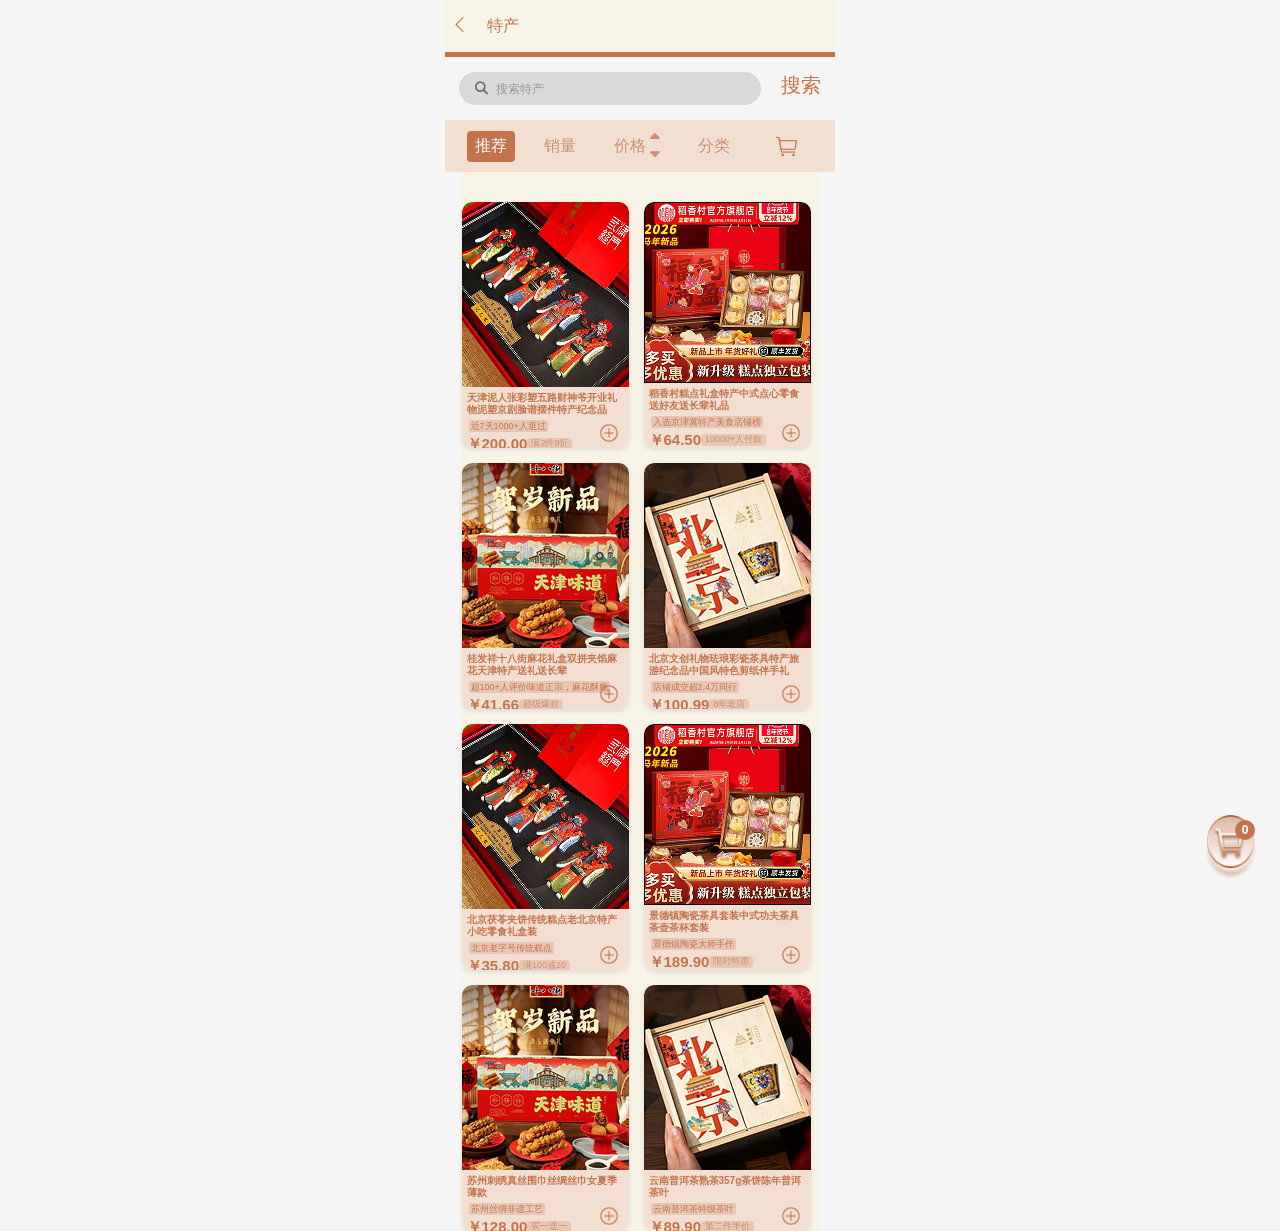
==== 特产商城.html @ ce3a15c9 "test" ====
<!DOCTYPE html>
<html lang="zh-CN">
<head>
    <meta charset="UTF-8">
    <meta name="viewport" content="width=device-width, initial-scale=1.0">
    <title>特产商城</title>
    <link rel="stylesheet" href="https://cdnjs.cloudflare.com/ajax/libs/font-awesome/6.4.0/css/all.min.css">
    <style>
        * {
            margin: 0;
            padding: 0;
            box-sizing: border-box;
            font-family: 'PingFang SC', 'Helvetica Neue', Arial, sans-serif;
        }
        
        body {
            background-color: #f5f5f5;
            max-width: 390px;
            margin: 0 auto;
            min-height: 100vh;
            font-size: 13px;
            display: flex;
            flex-direction: column;
            justify-content: flex-start;
            align-items: center;
            gap: 15px;
        }

        .header {
            width: 100%;
            display: flex;
            align-items: center;
            padding: 12px 2px;
            background-color: #F7F3E7;
            position: sticky;
            top: 0;
            z-index: 100;
            border-bottom: 5px solid #C4734A;
            color: #C4734A;
            justify-content: flex-start;
            gap: 15px;
        }

        .title {
            font-size: 16px;
            font-weight: normal;
            color: #C4734A;
        }

        .search {
            display: flex;
            flex-direction: row;
            gap: 20px;
            align-content: center;
        }

        .search-container {
            display: flex;
            align-items: center;
            background: #D9D9D9;
            border-radius: 20px;
            padding: 8px 16px;
            width: 302px;
            height: 33px;
        }
        
        .search-icon {
            color: #666;
            font-size: 13px;
            margin-right: 8px;
        }
        
        .search-input {
            border: none;
            background: transparent;
            font-size: 12px;
            outline: none;
            color: #333;
            padding: 5px 0;
            flex: 1;
        }
        
        .search-input::placeholder {
            color: #888;
            opacity: 0.8;
        }
        
        .status {
            background-color: #F3DFD2;
            display: flex;
            flex-direction: row;
            width: 100%;
            justify-content: space-evenly;
            height: 52px;
            align-items: center;
            color: #CA8F71;
            font-size: 1.2em;
        }
        
        .status-item {
            cursor: pointer;
            padding: 5px 8px;
            border-radius: 4px;
            transition: all 0.3s ease;
            display: flex;
            align-items: center;
            gap: 3px;
        }
        
        .status-item.active {
            background-color: #C4734A;
            color: white;
        }
        
        .status-item:hover {
            background-color: #E7C6B4;
        }
        
        .price {
            display: flex;
            flex-direction: row;
            align-items: center;
            gap: 3px;
        }
        
        .price-arrow {
            display: flex;
            flex-direction: column;
            align-items: center;
            justify-content: center;
            width: 12px;
            height: 12px;
        }
        
        .price-arrow.up {
            color: #C4734A;
        }
        
        .price-arrow.down {
            color: #888;
        }
        
        .main {
            display: flex;
            flex-direction: column;
            width: 100%;
            position: relative;
        }

        .list {
            display: flex;
            flex-direction: row;
            gap: 15px;
            width: 357px;
            margin: auto;
            padding-top: 30px;
            background-color: #F7F3E7;
            flex-wrap: wrap;
            min-height: 500px;
        }

        .item {
            display: flex;
            flex-direction: column;
            width: 167px;
            height: 246px;
            font-size: 10px;
            line-height: 1;
            position: relative;
            border-radius: 10px;
            overflow: hidden;
            box-shadow: 0 2px 5px rgba(0,0,0,0.1);
            transition: transform 0.3s ease;
        }
        
        .item:hover {
            transform: translateY(-3px);
        }
        
        .item-img {
            width: 167px;
            height: 185px;
            object-fit: cover;
        }
        
        .first {
            background-color: #F3DFD2;
            color: #C4734A;
            padding: 5px;
            display: flex;
            flex-direction: column;
            gap: 1px;
            flex: 1;
        }
        
        .item-title {
            font-weight: bold;
            margin-bottom: 3px;
            overflow: hidden;
            text-overflow: ellipsis;
            display: -webkit-box;
            -webkit-box-orient: vertical;
            line-height: 1.2;
        }
        
        .up {
            background-color: #E7C6B4;
            height: 12px;
            border-radius: 2px;
            font-size: 9px;
            padding: 2px;
            margin-left: 2px;
            display: inline-flex;
            align-items: center;
            width: fit-content;
            margin-bottom: 3px;
        }

        .second {
            display: flex;
            flex-direction: row;
            align-items: center;
            justify-items: flex-start;
        }
        
        .expence {
            font-size: 15px;
            font-weight: bold;
            color: #C4734A;
        }

        .down {
            height: 12px;
            font-size: 9px;
            background-color: #E7C6B4;
            color: #CA8F71;
            padding: 2px 4px;
            border-radius: 4px;
            display: flex;
            align-items: center;
        }

        .plus {
            position: absolute;
            bottom: 5px;
            right: 10px;
            width: 20px;
            height: 20px;
            cursor: pointer;
            transition: transform 0.2s ease;
        }
        
        .plus:hover {
            transform: scale(1.2);
        }
        
        .plus.added {
            content: url('data:image/svg+xml;utf8,<svg xmlns="http://www.w3.org/2000/svg" viewBox="0 0 24 24" fill="%23C4734A"><path d="M9 16.17L4.83 12l-1.42 1.41L9 19 21 7l-1.41-1.41z"/></svg>');
        }

        .trolley {
            position: fixed;
            bottom: 20px;
            right: 20px;
            width: 58px;
            height: 65px;
            cursor: pointer;
            transition: transform 0.3s ease;
            z-index: 1000;
        }
        
        .trolley:hover {
            transform: scale(1.1);
        }
        
        .cart-count {
            position: absolute;
            top: 5px;
            right: 5px;
            background-color: #C4734A;
            color: white;
            border-radius: 50%;
            width: 20px;
            height: 20px;
            display: flex;
            align-items: center;
            justify-content: center;
            font-size: 12px;
            font-weight: bold;
        }
        
        .sort-options {
            display: none;
            position: absolute;
            top: 52px;
            left: 0;
            background-color: white;
            width: 100%;
            box-shadow: 0 4px 8px rgba(0,0,0,0.1);
            z-index: 99;
            border-radius: 0 0 8px 8px;
            overflow: hidden;
        }
        
        .sort-options.active {
            display: block;
        }
        
        .sort-option {
            padding: 12px 20px;
            border-bottom: 1px solid #eee;
            cursor: pointer;
            transition: background-color 0.2s;
        }
        
        .sort-option:hover {
            background-color: #F7F3E7;
        }
        
        .sort-option.active {
            background-color: #F3DFD2;
            color: #C4734A;
            font-weight: bold;
        }
        
        .category-filter {
            display: none;
            position: absolute;
            top: 52px;
            left: 0;
            background-color: white;
            width: 100%;
            box-shadow: 0 4px 8px rgba(0,0,0,0.1);
            z-index: 99;
            border-radius: 0 0 8px 8px;
            overflow: hidden;
            padding: 10px;
        }
        
        .category-filter.active {
            display: block;
        }
        
        .category-title {
            font-weight: bold;
            margin-bottom: 8px;
            color: #C4734A;
        }
        
        .category-options {
            display: flex;
            flex-wrap: wrap;
            gap: 8px;
        }
        
        .category-option {
            padding: 6px 12px;
            background-color: #F3DFD2;
            border-radius: 15px;
            cursor: pointer;
            font-size: 12px;
            transition: all 0.3s ease;
        }
        
        .category-option:hover, .category-option.active {
            background-color: #C4734A;
            color: white;
        }
        
        .no-results {
            width: 100%;
            text-align: center;
            padding: 40px 20px;
            color: #888;
            font-size: 14px;
        }
        
        .cart-modal {
            display: none;
            position: fixed;
            top: 0;
            left: 0;
            width: 100%;
            height: 100%;
            background-color: rgba(0,0,0,0.5);
            z-index: 1001;
            justify-content: center;
            align-items: center;
        }
        
        .cart-content {
            background-color: white;
            width: 90%;
            max-width: 350px;
            max-height: 80%;
            overflow-y: auto;
            border-radius: 10px;
            padding: 20px;
            box-shadow: 0 5px 15px rgba(0,0,0,0.2);
        }
        
        .cart-header {
            display: flex;
            justify-content: space-between;
            align-items: center;
            margin-bottom: 20px;
            padding-bottom: 10px;
            border-bottom: 1px solid #eee;
        }
        
        .cart-title {
            font-size: 18px;
            color: #C4734A;
        }
        
        .close-cart {
            cursor: pointer;
            font-size: 24px;
            color: #888;
        }
        
        .cart-item {
            display: flex;
            align-items: center;
            padding: 10px 0;
            border-bottom: 1px solid #f0f0f0;
        }
        
        .cart-item-img {
            width: 50px;
            height: 50px;
            object-fit: cover;
            border-radius: 5px;
            margin-right: 10px;
        }
        
        .cart-item-info {
            flex: 1;
        }
        
        .cart-item-title {
            font-size: 12px;
            font-weight: bold;
            margin-bottom: 5px;
        }
        
        .cart-item-price {
            color: #C4734A;
            font-weight: bold;
        }
        
        .cart-item-controls {
            display: flex;
            align-items: center;
            gap: 8px;
        }
        
        .cart-item-btn {
            width: 24px;
            height: 24px;
            border-radius: 50%;
            background-color: #F3DFD2;
            border: none;
            display: flex;
            align-items: center;
            justify-content: center;
            cursor: pointer;
            font-weight: bold;
            color: #C4734A;
        }
        
        .cart-item-count {
            font-weight: bold;
            min-width: 20px;
            text-align: center;
        }
        
        .cart-total {
            margin-top: 20px;
            padding-top: 10px;
            border-top: 2px solid #C4734A;
            display: flex;
            justify-content: space-between;
            font-weight: bold;
            font-size: 16px;
        }
        
        .cart-empty {
            text-align: center;
            padding: 40px 20px;
            color: #888;
        }
        
        .search-btn {
            cursor: pointer;
            font-size: 1.5em;
            color: #C4734A;
            transition: color 0.3s;
        }
        
        .search-btn:hover {
            color: #9a5c3a;
        }
    </style>
</head>
<body>
    <div class="header">
        <a href="主页.html"><img src="image/箭头.png" alt="返回" style="width: 25px;height: 25px;"></a>
        <h1 class="title">特产</h1>
    </div>
    <div class="search">
        <div class="search-container">
            <i class="fas fa-search search-icon"></i>
            <input type="text" class="search-input" id="searchInput" placeholder="搜索特产">
        </div>
        <p class="search-btn" id="searchBtn">搜索</p>
    </div>
    <div class="main">
        <div class="status">
            <div class="status-item" id="recommendBtn">推荐</div>
            <div class="status-item" id="salesBtn">销量</div>
            <div class="status-item" id="priceBtn">
                <div class="price">价格</div>
                <div class="price-arrow" id="priceArrow">
                    <i class="fas fa-caret-up"></i>
                    <i class="fas fa-caret-down"></i>
                </div>
            </div>
            <div class="status-item" id="categoryBtn">分类</div>
            <div class="status-item" id="cartBtn">
                <img src="imageshop/购物车-图标2 (1) 1.png" alt="购物车" style="width: 38px;height: 23px;">
            </div>
        </div>
        
        <div class="sort-options" id="sortOptions">
            <div class="sort-option" data-sort="price-asc">价格从低到高</div>
            <div class="sort-option" data-sort="price-desc">价格从高到低</div>
            <div class="sort-option" data-sort="sales">按销量排序</div>
            <div class="sort-option" data-sort="recommend">按推荐排序</div>
        </div>
        
        <div class="category-filter" id="categoryFilter">
            <div class="category-title">选择特产分类</div>
            <div class="category-options">
                <div class="category-option" data-category="all">全部</div>
                <div class="category-option" data-category="food">食品特产</div>
                <div class="category-option" data-category="handicraft">手工艺品</div>
                <div class="category-option" data-category="gift">礼品礼盒</div>
                <div class="category-option" data-category="tea">茶叶茶具</div>
            </div>
        </div>
        
        <div class="list" id="productList">
            <!-- 产品将通过JavaScript动态生成 -->
        </div>
        
        <div class="trolley" id="trolleyBtn">
            <img src="imageshop/Group 137.png" alt="购物车" style="width: 58px;height: 65px;">
            <div class="cart-count" id="cartCount">0</div>
        </div>
        
        <div class="cart-modal" id="cartModal">
            <div class="cart-content">
                <div class="cart-header">
                    <h2 class="cart-title">购物车</h2>
                    <div class="close-cart" id="closeCart">&times;</div>
                </div>
                <div id="cartItems">
                    <!-- 购物车内容将通过JavaScript动态生成 -->
                </div>
                <div class="cart-total">
                    <span>总计:</span>
                    <span id="cartTotal">￥0.00</span>
                </div>
            </div>
        </div>
    </div>

    <script>
        // 产品数据
        const products = [
            {
                id: 1,
                name: "天津泥人张彩塑五路财神爷开业礼物泥塑京剧脸谱摆件特产纪念品",
                price: 200,
                originalPrice: 240,
                sales: 1500,
                visits: 1000,
                tag: "近7天1000+人逛过",
                category: "handicraft",
                image: "imageshop/Rectangle 21.png",
                discount: "满2件9折",
                isRecommended: true
            },
            {
                id: 2,
                name: "稻香村糕点礼盒特产中式点心零食送好友送长辈礼品",
                price: 64.5,
                originalPrice: 80,
                sales: 3200,
                visits: 2400,
                tag: "入选京津冀特产美食店铺榜",
                category: "food",
                image: "imageshop/Rectangle 211.png",
                discount: "10000+人付款",
                isRecommended: true
            },
            {
                id: 3,
                name: "桂发祥十八街麻花礼盒双拼夹馅麻花天津特产送礼送长辈",
                price: 41.66,
                originalPrice: 50,
                sales: 5800,
                visits: 4200,
                tag: "超100+人评价味道正宗，麻花酥脆",
                category: "food",
                image: "imageshop/Rectangle 21 (1).png",
                discount: "超级爆款",
                isRecommended: false
            },
            {
                id: 4,
                name: "北京文创礼物珐琅彩瓷茶具特产旅游纪念品中国风特色剪纸伴手礼",
                price: 100.99,
                originalPrice: 120,
                sales: 800,
                visits: 1200,
                tag: "店铺成交超2.4万同行",
                category: "gift",
                image: "imageshop/Rectangle 21 (2).png",
                discount: "8年老店",
                isRecommended: false
            },
            {
                id: 5,
                name: "北京茯苓夹饼传统糕点老北京特产小吃零食礼盒装",
                price: 35.8,
                originalPrice: 45,
                sales: 2800,
                visits: 1900,
                tag: "北京老字号传统糕点",
                category: "food",
                image: "imageshop/Rectangle 21.png",
                discount: "满100减20",
                isRecommended: true
            },
            {
                id: 6,
                name: "景德镇陶瓷茶具套装中式功夫茶具茶壶茶杯套装",
                price: 189.9,
                originalPrice: 220,
                sales: 650,
                visits: 1100,
                tag: "景德镇陶瓷大师手作",
                category: "tea",
                image: "imageshop/Rectangle 211.png",
                discount: "限时特惠",
                isRecommended: false
            },
            {
                id: 7,
                name: "苏州刺绣真丝围巾丝绸丝巾女夏季薄款",
                price: 128,
                originalPrice: 168,
                sales: 1200,
                visits: 1800,
                tag: "苏州丝绸非遗工艺",
                category: "handicraft",
                image: "imageshop/Rectangle 21 (1).png",
                discount: "买一送一",
                isRecommended: true
            },
            {
                id: 8,
                name: "云南普洱茶熟茶357g茶饼陈年普洱茶叶",
                price: 89.9,
                originalPrice: 120,
                sales: 2100,
                visits: 2600,
                tag: "云南普洱茶特级茶叶",
                category: "tea",
                image: "imageshop/Rectangle 21 (2).png",
                discount: "第二件半价",
                isRecommended: true
            }
        ];

        // 购物车数据
        let cart = JSON.parse(localStorage.getItem('shoppingCart')) || [];
        let currentSort = 'recommend'; // 当前排序方式
        let currentCategory = 'all'; // 当前分类
        let priceOrder = 'asc'; // 价格排序顺序：asc升序，desc降序
        let filteredProducts = [...products]; // 当前显示的产品列表
        
        // 初始化页面
        document.addEventListener('DOMContentLoaded', function() {
            renderProducts();
            updateCartCount();
            
            // 搜索功能
            document.getElementById('searchBtn').addEventListener('click', handleSearch);
            document.getElementById('searchInput').addEventListener('keypress', function(e) {
                if (e.key === 'Enter') {
                    handleSearch();
                }
            });
            
            // 状态栏按钮事件
            document.getElementById('recommendBtn').addEventListener('click', function() {
                setActiveStatus('recommendBtn');
                hideAllFilters();
                currentSort = 'recommend';
                sortProducts();
            });
            
            document.getElementById('salesBtn').addEventListener('click', function() {
                setActiveStatus('salesBtn');
                hideAllFilters();
                currentSort = 'sales';
                sortProducts();
            });
            
            document.getElementById('priceBtn').addEventListener('click', function() {
                setActiveStatus('priceBtn');
                togglePriceSort();
                document.getElementById('sortOptions').classList.toggle('active');
                document.getElementById('categoryFilter').classList.remove('active');
            });
            
            document.getElementById('categoryBtn').addEventListener('click', function() {
                setActiveStatus('categoryBtn');
                document.getElementById('categoryFilter').classList.toggle('active');
                document.getElementById('sortOptions').classList.remove('active');
            });
            
            document.getElementById('cartBtn').addEventListener('click', function() {
                setActiveStatus('cartBtn');
                hideAllFilters();
                showCart();
            });
            
            // 排序选项点击事件
            document.querySelectorAll('.sort-option').forEach(option => {
                option.addEventListener('click', function() {
                    const sortType = this.getAttribute('data-sort');
                    
                    // 更新排序选项的激活状态
                    document.querySelectorAll('.sort-option').forEach(opt => {
                        opt.classList.remove('active');
                    });
                    this.classList.add('active');
                    
                    // 处理排序
                    if (sortType.startsWith('price-')) {
                        currentSort = 'price';
                        priceOrder = sortType.split('-')[1];
                        updatePriceArrow();
                    } else {
                        currentSort = sortType;
                    }
                    
                    sortProducts();
                    document.getElementById('sortOptions').classList.remove('active');
                });
            });
            
            // 分类选项点击事件
            document.querySelectorAll('.category-option').forEach(option => {
                option.addEventListener('click', function() {
                    const category = this.getAttribute('data-category');
                    
                    // 更新分类选项的激活状态
                    document.querySelectorAll('.category-option').forEach(opt => {
                        opt.classList.remove('active');
                    });
                    this.classList.add('active');
                    
                    // 过滤产品
                    currentCategory = category;
                    filterProductsByCategory();
                    document.getElementById('categoryFilter').classList.remove('active');
                });
            });
            
            // 购物车相关事件
            document.getElementById('trolleyBtn').addEventListener('click', showCart);
            document.getElementById('closeCart').addEventListener('click', hideCart);
            document.getElementById('cartModal').addEventListener('click', function(e) {
                if (e.target === this) {
                    hideCart();
                }
            });
            
            // 默认激活"推荐"状态
            setActiveStatus('recommendBtn');
        });
        
        // 设置激活的状态按钮
        function setActiveStatus(activeId) {
            // 移除所有状态按钮的激活类
            document.querySelectorAll('.status-item').forEach(item => {
                item.classList.remove('active');
            });
            
            // 为当前激活的按钮添加激活类
            document.getElementById(activeId).classList.add('active');
        }
        
        // 隐藏所有筛选器
        function hideAllFilters() {
            document.getElementById('sortOptions').classList.remove('active');
            document.getElementById('categoryFilter').classList.remove('active');
        }
        
        // 切换价格排序顺序
        function togglePriceSort() {
            if (currentSort === 'price') {
                priceOrder = priceOrder === 'asc' ? 'desc' : 'asc';
            } else {
                currentSort = 'price';
                priceOrder = 'asc';
            }
            
            updatePriceArrow();
            sortProducts();
        }
        
        // 更新价格箭头显示
        function updatePriceArrow() {
            const arrowIcons = document.querySelectorAll('#priceArrow i');
            
            if (priceOrder === 'asc') {
                arrowIcons[0].classList.add('up');
                arrowIcons[1].classList.remove('down');
            } else {
                arrowIcons[0].classList.remove('up');
                arrowIcons[1].classList.add('down');
            }
        }
        
        // 排序产品
        function sortProducts() {
            let sortedProducts = [...filteredProducts];
            
            switch(currentSort) {
                case 'price':
                    sortedProducts.sort((a, b) => {
                        return priceOrder === 'asc' ? a.price - b.price : b.price - a.price;
                    });
                    break;
                    
                case 'sales':
                    sortedProducts.sort((a, b) => b.sales - a.sales);
                    break;
                    
                case 'recommend':
                default:
                    sortedProducts.sort((a, b) => {
                        // 先按是否推荐排序，再按销量排序
                        if (a.isRecommended && !b.isRecommended) return -1;
                        if (!a.isRecommended && b.isRecommended) return 1;
                        return b.sales - a.sales;
                    });
                    break;
            }
            
            filteredProducts = sortedProducts;
            renderProducts();
        }
        
        // 按分类过滤产品
        function filterProductsByCategory() {
            if (currentCategory === 'all') {
                filteredProducts = [...products];
            } else {
                filteredProducts = products.filter(product => product.category === currentCategory);
            }
            
            sortProducts();
        }
        
        // 处理搜索
        function handleSearch() {
            const searchTerm = document.getElementById('searchInput').value.trim().toLowerCase();
            
            if (searchTerm === '') {
                filteredProducts = [...products];
            } else {
                filteredProducts = products.filter(product => 
                    product.name.toLowerCase().includes(searchTerm)
                );
            }
            
            // 如果搜索后没有结果，显示提示
            if (filteredProducts.length === 0) {
                document.getElementById('productList').innerHTML = `
                    <div class="no-results">
                        没有找到"${searchTerm}"相关的特产
                    </div>
                `;
            } else {
                sortProducts();
            }
        }
        
        // 渲染产品列表
        function renderProducts() {
            const productList = document.getElementById('productList');
            
            if (filteredProducts.length === 0) {
                productList.innerHTML = `
                    <div class="no-results">
                        没有可显示的特产
                    </div>
                `;
                return;
            }
            
            productList.innerHTML = filteredProducts.map(product => {
                const isInCart = cart.some(item => item.id === product.id);
                const cartItem = cart.find(item => item.id === product.id);
                const itemCount = cartItem ? cartItem.quantity : 0;
                
                return `
                    <div class="item" data-id="${product.id}">
                        <img src="${product.image}" alt="${product.name}" class="item-img">
                        <div class="first">
                            <p class="item-title">${product.name}</p>
                            <p class="up">${product.tag}</p>
                            <div class="second">
                                <div class="expence">￥${product.price.toFixed(2)}</div>
                                <p class="down">${product.discount}</p>
                            </div>
                        </div>
                        <img src="imageshop/加号.png" alt="加入购物车" class="plus ${isInCart ? 'added' : ''}" 
                             data-id="${product.id}" onclick="addToCart(${product.id})">
                        ${itemCount > 0 ? `<div style="position: absolute; top: 5px; right: 5px; background: #C4734A; color: white; border-radius: 50%; width: 20px; height: 20px; display: flex; align-items: center; justify-content: center; font-size: 12px;">${itemCount}</div>` : ''}
                    </div>
                `;
            }).join('');
        }
        
        // 添加到购物车
        function addToCart(productId) {
            const product = products.find(p => p.id === productId);
            if (!product) return;
            
            const existingItemIndex = cart.findIndex(item => item.id === productId);
            
            if (existingItemIndex >= 0) {
                // 如果商品已在购物车中，增加数量
                cart[existingItemIndex].quantity += 1;
            } else {
                // 否则添加新商品
                cart.push({
                    id: product.id,
                    name: product.name,
                    price: product.price,
                    image: product.image,
                    quantity: 1
                });
            }
            
            // 保存到本地存储
            localStorage.setItem('shoppingCart', JSON.stringify(cart));
            
            // 更新UI
            updateCartCount();
            renderProducts();
            
            // 显示添加成功提示
            showToast(`${product.name} 已添加到购物车`);
        }
        
        // 更新购物车中的商品数量
        function updateCartItem(productId, change) {
            const itemIndex = cart.findIndex(item => item.id === productId);
            
            if (itemIndex >= 0) {
                cart[itemIndex].quantity += change;
                
                // 如果数量为0，从购物车中移除
                if (cart[itemIndex].quantity <= 0) {
                    cart.splice(itemIndex, 1);
                }
                
                // 保存到本地存储
                localStorage.setItem('shoppingCart', JSON.stringify(cart));
                
                // 更新UI
                updateCartCount();
                renderCart();
                renderProducts();
            }
        }
        
        // 从购物车中移除商品
        function removeFromCart(productId) {
            cart = cart.filter(item => item.id !== productId);
            
            // 保存到本地存储
            localStorage.setItem('shoppingCart', JSON.stringify(cart));
            
            // 更新UI
            updateCartCount();
            renderCart();
            renderProducts();
        }
        
        // 更新购物车数量显示
        function updateCartCount() {
            const totalItems = cart.reduce((total, item) => total + item.quantity, 0);
            document.getElementById('cartCount').textContent = totalItems;
        }
        
        // 渲染购物车
        function renderCart() {
            const cartItems = document.getElementById('cartItems');
            
            if (cart.length === 0) {
                cartItems.innerHTML = `
                    <div class="cart-empty">
                        购物车是空的，快去添加商品吧！
                    </div>
                `;
                document.getElementById('cartTotal').textContent = '￥0.00';
                return;
            }
            
            let total = 0;
            
            cartItems.innerHTML = cart.map(item => {
                const itemTotal = item.price * item.quantity;
                total += itemTotal;
                
                return `
                    <div class="cart-item">
                        <img src="${item.image}" alt="${item.name}" class="cart-item-img">
                        <div class="cart-item-info">
                            <div class="cart-item-title">${item.name}</div>
                            <div class="cart-item-price">￥${item.price.toFixed(2)}</div>
                        </div>
                        <div class="cart-item-controls">
                            <button class="cart-item-btn" onclick="updateCartItem(${item.id}, -1)">-</button>
                            <span class="cart-item-count">${item.quantity}</span>
                            <button class="cart-item-btn" onclick="updateCartItem(${item.id}, 1)">+</button>
                        </div>
                    </div>
                `;
            }).join('');
            
            document.getElementById('cartTotal').textContent = `￥${total.toFixed(2)}`;
        }
        
        // 显示购物车
        function showCart() {
            renderCart();
            document.getElementById('cartModal').style.display = 'flex';
        }
        
        // 隐藏购物车
        function hideCart() {
            document.getElementById('cartModal').style.display = 'none';
        }
        
        // 显示提示消息
        function showToast(message) {
            // 创建提示元素
            const toast = document.createElement('div');
            toast.textContent = message;
            toast.style.cssText = `
                position: fixed;
                bottom: 100px;
                left: 50%;
                transform: translateX(-50%);
                background-color: #C4734A;
                color: white;
                padding: 10px 20px;
                border-radius: 20px;
                z-index: 10000;
                font-size: 14px;
                box-shadow: 0 4px 8px rgba(0,0,0,0.2);
                animation: fadeInOut 2s ease;
            `;
            
            // 添加到页面
            document.body.appendChild(toast);
            
            // 2秒后移除
            setTimeout(() => {
                toast.remove();
            }, 2000);
            
            // 添加CSS动画
            const style = document.createElement('style');
            style.textContent = `
                @keyframes fadeInOut {
                    0% { opacity: 0; transform: translateX(-50%) translateY(20px); }
                    20% { opacity: 1; transform: translateX(-50%) translateY(0); }
                    80% { opacity: 1; transform: translateX(-50%) translateY(0); }
                    100% { opacity: 0; transform: translateX(-50%) translateY(-20px); }
                }
            `;
            document.head.appendChild(style);
        }
        
        // 使函数在全局可访问
        window.addToCart = addToCart;
        window.updateCartItem = updateCartItem;
        window.removeFromCart = removeFromCart;
    </script>
</body>
</html>
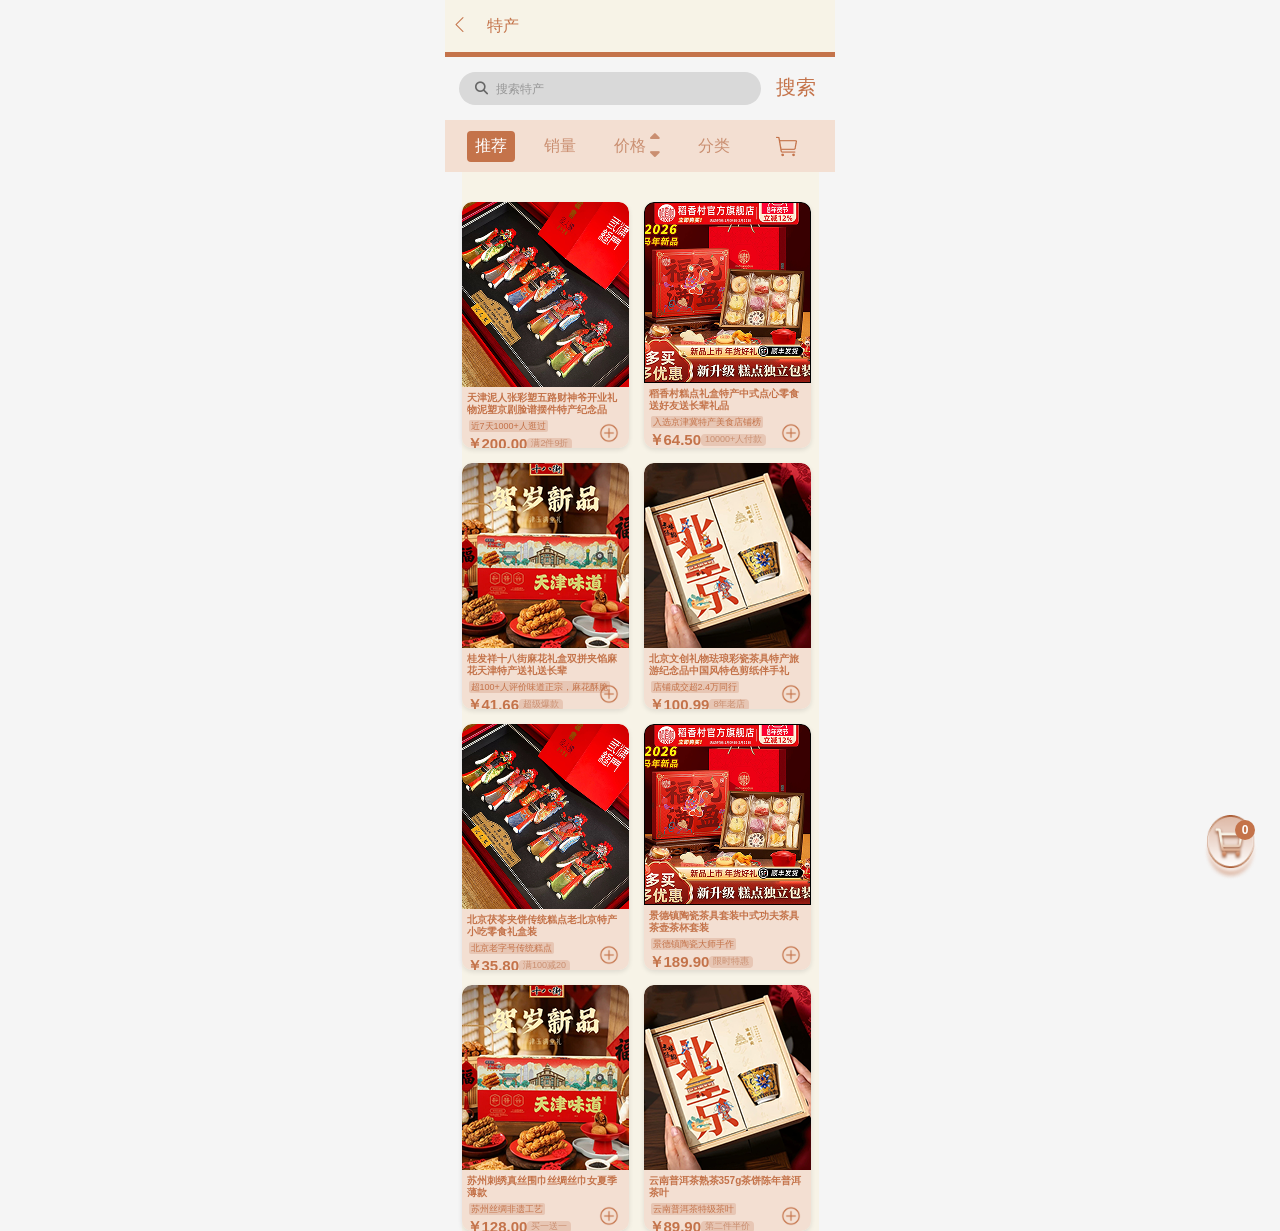
==== commit 1cc6a6f9: "gai" ====
--- a/特产商城.html
+++ b/特产商城.html
@@ -50,7 +50,7 @@
         .search {
             display: flex;
             flex-direction: row;
-            gap: 20px;
+            gap: 15px;
             align-content: center;
         }
 
@@ -496,6 +496,8 @@
             font-size: 1.5em;
             color: #C4734A;
             transition: color 0.3s;
+            margin-top: 2px;
+            margin-right: 5px;
         }
         
         .search-btn:hover {
@@ -505,7 +507,7 @@
 </head>
 <body>
     <div class="header">
-        <a href="主页.html"><img src="image/箭头.png" alt="返回" style="width: 25px;height: 25px;"></a>
+        <a href="index.html"><img src="image/箭头.png" alt="返回" style="width: 25px;height: 25px;"></a>
         <h1 class="title">特产</h1>
     </div>
     <div class="search">
